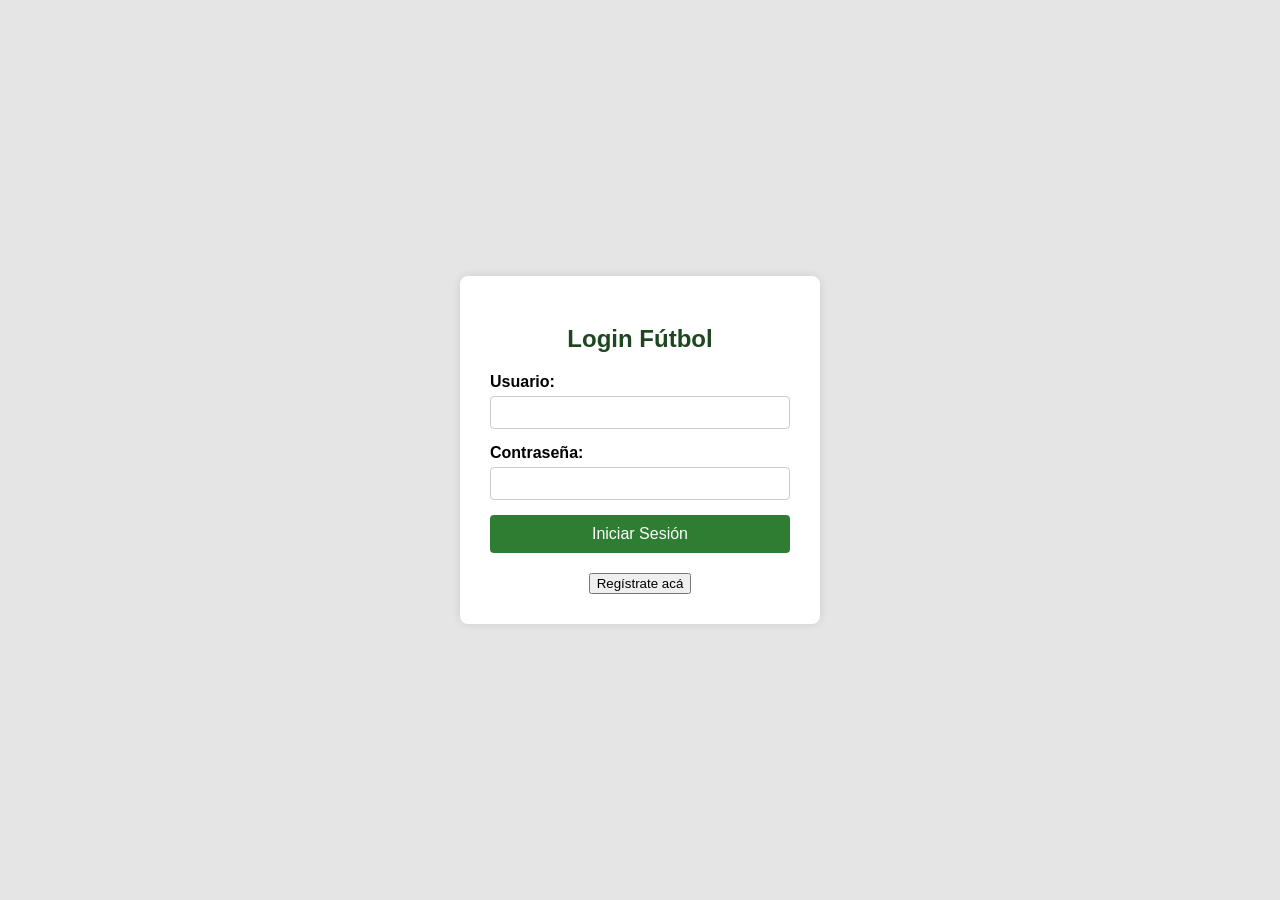
==== frontend/login.html @ b3dc2090 "Update login.html" ====
<!DOCTYPE html>
<html lang="es">
<head>
    <meta charset="UTF-8">
    <meta name="viewport" content="width=device-width, initial-scale=1.0">
    <title>Login - Higher or Lower Fútbol</title>

    <style>
        body {
            font-family: Arial, sans-serif;
            background-color: #e5e5e5;
            display: flex;
            justify-content: center;
            align-items: center;
            height: 100vh;
            margin: 0;
        }

        .contenedor {
            background-color: white;
            padding: 30px;
            border-radius: 8px;
            box-shadow: 0px 0px 10px rgba(0, 0, 0, 0.1);
            width: 300px;
            text-align: center;
        }

        h2 {
            color: #1e4620;
            margin-bottom: 20px;
        }

        .campo {
            margin-bottom: 15px;
            text-align: left;
        }

        label {
            display: block;
            margin-bottom: 5px;
            font-weight: bold;
        }

        input {
            width: 100%;
            padding: 8px;
            box-sizing: border-box;
            border: 1px solid #ccc;
            border-radius: 4px;
        }

        .btn-entrar {
            width: 100%;
            padding: 10px;
            background-color: #2e7d32;
            color: white;
            border: none;
            border-radius: 4px;
            font-size: 16px;
            cursor: pointer;
        }

        .btn-entrar:hover {
            background-color: #1e4620;
        }

        .mensaje-error {
            color: #c62828;
            margin-top: 15px;
            font-weight: bold;
        }

        .registro {
            margin-top: 20px;
            font-size: 14px;
        }

        .registro a {
            color: #2e7d32;
            text-decoration: none;
        }
    </style>
</head>

<body>

<div class="contenedor">
    <h2>Login Fútbol</h2>

    <form id="formularioLogin">
        <div class="campo">
            <label>Usuario:</label>
            <input type="text" id="inputUsuario" required>
        </div>

        <div class="campo">
            <label>Contraseña:</label>
            <input type="password" id="inputPassword" required>
        </div>

        <button type="submit" class="btn-entrar">Iniciar Sesión</button>
    </form>

    <p id="textoError" class="mensaje-error"></p>

    <div class="registro">
    <button class="btn-registro" onclick="location.href='#'">
        Regístrate acá
    </button>
</div>
</div>

<script>
document.getElementById('formularioLogin').addEventListener('submit', async (event) => {
    event.preventDefault();

    const usuario = document.getElementById('inputUsuario').value;
    const password = document.getElementById('inputPassword').value;
    const textoError = document.getElementById('textoError');

    textoError.textContent = "";

    try {
        const respuesta = await fetch('http://localhost:3000/api/login', {
            method: 'POST',
            headers: {
                'Content-Type': 'application/json'
            },
            body: JSON.stringify({ usuario, password })
        });

        const datos = await respuesta.json();

        if (respuesta.ok) {
            // LOGIN EXITOSO
            alert("Login correcto");
            console.log(datos);

            // ejemplo: redirigir
            // window.location.href = "juego.html";

        } else {
            // ERROR DEL SERVIDOR
            textoError.textContent = datos.mensaje || "Usuario o contraseña incorrectos";
        }

    } catch (error) {
        textoError.textContent = "Error de conexión con el servidor";
        console.error(error);
    }
});
</script>

</body>
</html>
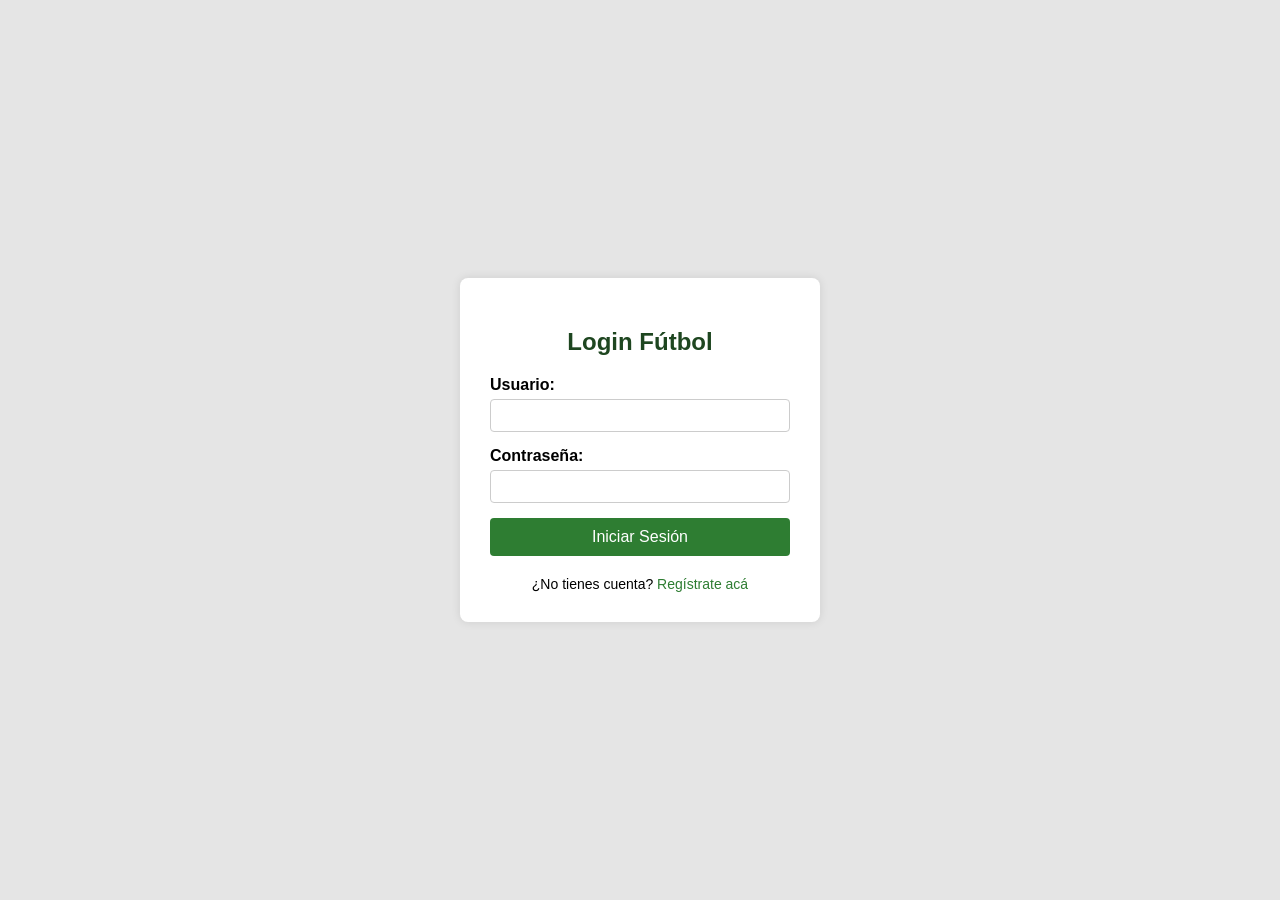
==== commit 093e9ee6: "Merge branch 'main' into JS" ====
--- a/frontend/login.html
+++ b/frontend/login.html
@@ -104,10 +104,8 @@
     <p id="textoError" class="mensaje-error"></p>
 
     <div class="registro">
-    <button class="btn-registro" onclick="location.href='#'">
-        Regístrate acá
-    </button>
-</div>
+        ¿No tienes cuenta? <a href="#">Regístrate acá</a>
+    </div>
 </div>
 
 <script>
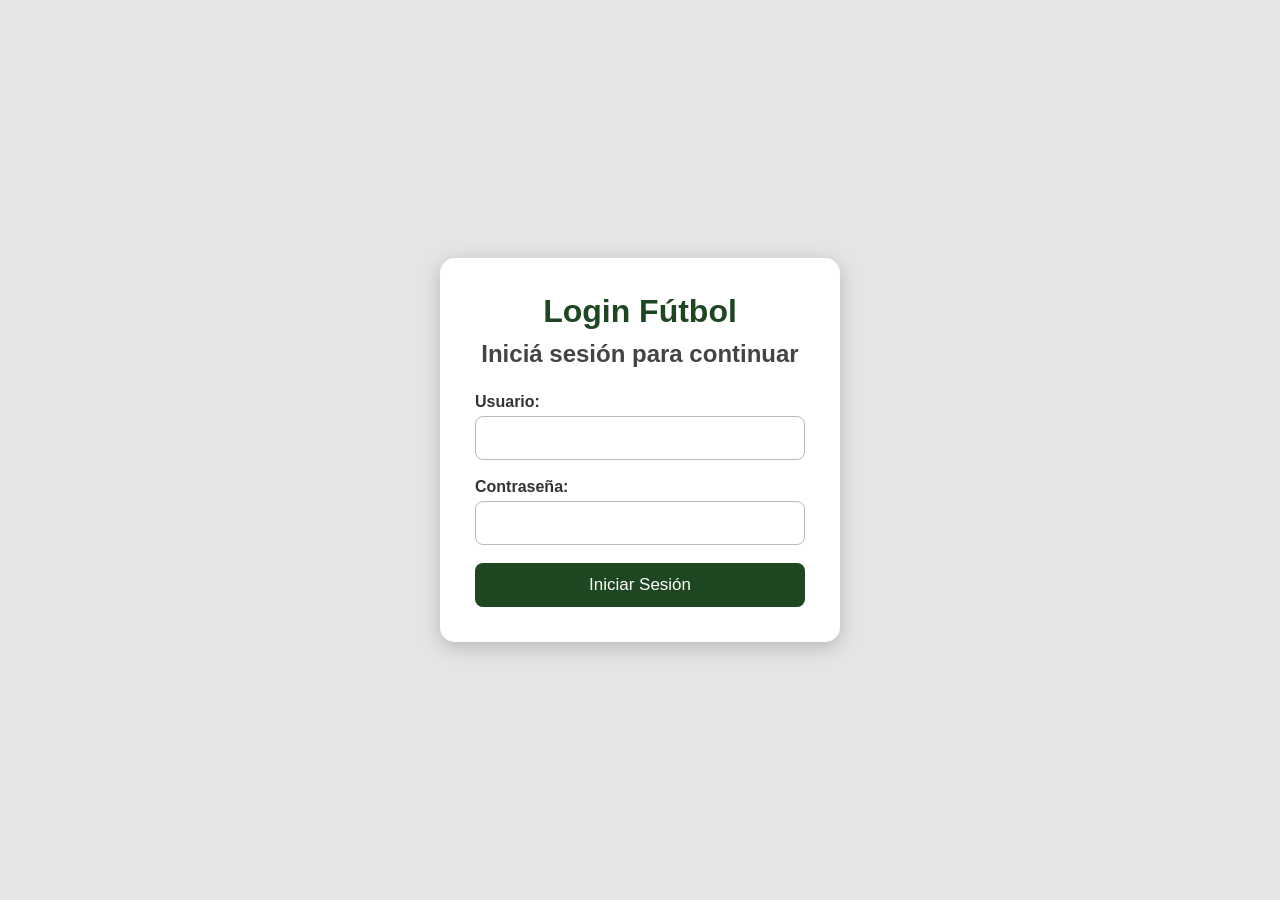
==== commit 4a39ed2d: "." ====
--- a/frontend/login.html
+++ b/frontend/login.html
@@ -1,153 +1,132 @@
 <!DOCTYPE html>
 <html lang="es">
 <head>
-    <meta charset="UTF-8">
-    <meta name="viewport" content="width=device-width, initial-scale=1.0">
-    <title>Login - Higher or Lower Fútbol</title>
+<meta charset="UTF-8">
+<meta name="viewport" content="width=device-width, initial-scale=1.0">
+<title>Login Fútbol</title>
+<style>
+* {
+    margin: 0;
+    padding: 0;
+    box-sizing: border-box;
+    font-family: Arial, Helvetica, sans-serif;
+}
 
-    <style>
-        body {
-            font-family: Arial, sans-serif;
-            background-color: #e5e5e5;
-            display: flex;
-            justify-content: center;
-            align-items: center;
-            height: 100vh;
-            margin: 0;
-        }
+body {
+    background: #e5e5e5;
+    display: flex;
+    justify-content: center;
+    align-items: center;
+    height: 100vh;
+}
 
-        .contenedor {
-            background-color: white;
-            padding: 30px;
-            border-radius: 8px;
-            box-shadow: 0px 0px 10px rgba(0, 0, 0, 0.1);
-            width: 300px;
-            text-align: center;
-        }
+.contenedor {
+    background: white;
+    width: 400px;
+    padding: 35px;
+    border-radius: 15px;
+    box-shadow: 0px 5px 20px rgba(0,0,0,0.2);
+    text-align: center;
+}
 
-        h2 {
-            color: #1e4620;
-            margin-bottom: 20px;
-        }
+h1 {
+    color: #1e4620;
+    margin-bottom: 10px;
+}
 
-        .campo {
-            margin-bottom: 15px;
-            text-align: left;
-        }
+h2 {
+    color: #444;
+    margin-bottom: 25px;
+}
 
-        label {
-            display: block;
-            margin-bottom: 5px;
-            font-weight: bold;
-        }
+form {
+    display: flex;
+    flex-direction: column;
+}
 
-        input {
-            width: 100%;
-            padding: 8px;
-            box-sizing: border-box;
-            border: 1px solid #ccc;
-            border-radius: 4px;
-        }
+label {
+    text-align: left;
+    margin-bottom: 5px;
+    font-weight: bold;
+    color: #333;
+}
 
-        .btn-entrar {
-            width: 100%;
-            padding: 10px;
-            background-color: #2e7d32;
-            color: white;
-            border: none;
-            border-radius: 4px;
-            font-size: 16px;
-            cursor: pointer;
-        }
+input {
+    padding: 12px;
+    margin-bottom: 18px;
+    border: 1px solid #bbb;
+    border-radius: 8px;
+    font-size: 16px;
+}
 
-        .btn-entrar:hover {
-            background-color: #1e4620;
-        }
+input:focus {
+    border: 2px solid #1e4620;
+    outline: none;
+}
 
-        .mensaje-error {
-            color: #c62828;
-            margin-top: 15px;
-            font-weight: bold;
-        }
+button {
+    background: #1e4620;
+    color: white;
+    border: none;
+    padding: 12px;
+    border-radius: 8px;
+    font-size: 17px;
+    cursor: pointer;
+    transition: 0.3s;
+}
 
-        .registro {
-            margin-top: 20px;
-            font-size: 14px;
-        }
+button:hover {
+    background: #2d6a31;
+}
 
-        .registro a {
-            color: #2e7d32;
-            text-decoration: none;
-        }
-    </style>
+p {
+    margin-top: 20px;
+}
+
+a {
+    color: #1e4620;
+    text-decoration: none;
+    font-weight: bold;
+}
+
+a:hover {
+    text-decoration: underline;
+}
+
+/* Botón de registro */
+.registro {
+    margin-top: 20px;
+}
+
+.btn-registro {
+    background: white;
+    color: #1e4620;
+    border: 2px solid #1e4620;
+    padding: 10px 20px;
+    border-radius: 8px;
+    font-size: 15px;
+    font-weight: bold;
+    cursor: pointer;
+    transition: 0.3s;
+}
+
+.btn-registro:hover {
+    background: #1e4620;
+    color: white;
+}
+</style>
 </head>
-
 <body>
 
 <div class="contenedor">
-    <h2>Login Fútbol</h2>
+    <h1>Login Fútbol</h1>
+    <h2>Iniciá sesión para continuar</h2>
 
-    <form id="formularioLogin">
-        <div class="campo">
-            <label>Usuario:</label>
-            <input type="text" id="inputUsuario" required>
-        </div>
+    <form action="#" method="POST">
+        <label for="usuario">Usuario:</label>
+        <input type="text" id="usuario" name="usuario" required>
 
-        <div class="campo">
-            <label>Contraseña:</label>
-            <input type="password" id="inputPassword" required>
-        </div>
+        <label for="contrasena">Contraseña:</label>
+        <input type="password" id="contrasena" name="contrasena" required>
 
-        <button type="submit" class="btn-entrar">Iniciar Sesión</button>
-    </form>
-
-    <p id="textoError" class="mensaje-error"></p>
-
-    <div class="registro">
-        ¿No tienes cuenta? <a href="#">Regístrate acá</a>
-    </div>
-</div>
-
-<script>
-document.getElementById('formularioLogin').addEventListener('submit', async (event) => {
-    event.preventDefault();
-
-    const usuario = document.getElementById('inputUsuario').value;
-    const password = document.getElementById('inputPassword').value;
-    const textoError = document.getElementById('textoError');
-
-    textoError.textContent = "";
-
-    try {
-        const respuesta = await fetch('http://localhost:3000/api/login', {
-            method: 'POST',
-            headers: {
-                'Content-Type': 'application/json'
-            },
-            body: JSON.stringify({ usuario, password })
-        });
-
-        const datos = await respuesta.json();
-
-        if (respuesta.ok) {
-            // LOGIN EXITOSO
-            alert("Login correcto");
-            console.log(datos);
-
-            // ejemplo: redirigir
-            // window.location.href = "juego.html";
-
-        } else {
-            // ERROR DEL SERVIDOR
-            textoError.textContent = datos.mensaje || "Usuario o contraseña incorrectos";
-        }
-
-    } catch (error) {
-        textoError.textContent = "Error de conexión con el servidor";
-        console.error(error);
-    }
-});
-</script>
-
-</body>
-</html>+        <button type="submit">Iniciar Sesión</button>
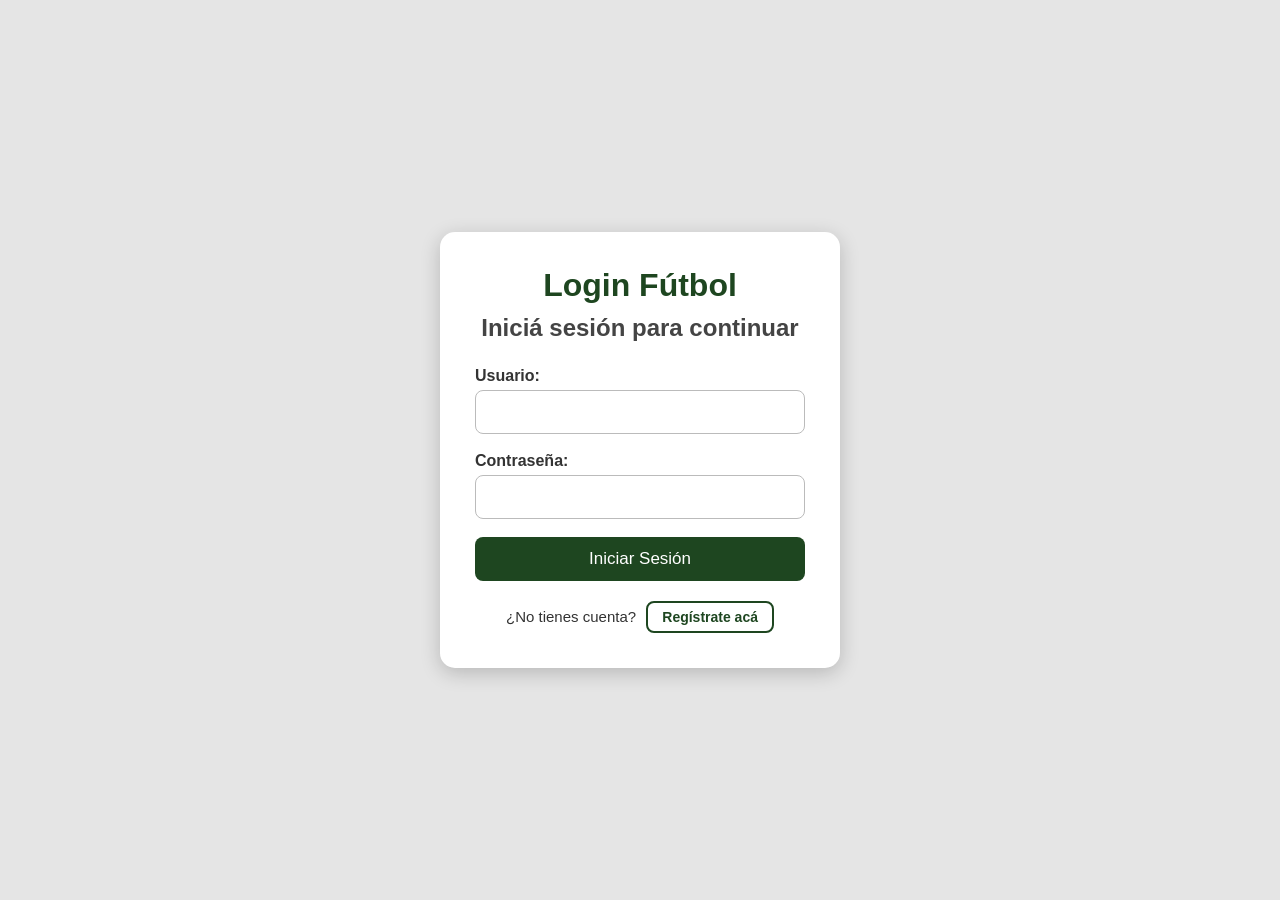
==== commit 8838f3f1: "Update login.html" ====
--- a/frontend/login.html
+++ b/frontend/login.html
@@ -93,18 +93,21 @@
     text-decoration: underline;
 }
 
-/* Botón de registro */
+/* Texto + botón de registro */
 .registro {
     margin-top: 20px;
+    font-size: 15px;
+    color: #333;
 }
 
 .btn-registro {
     background: white;
     color: #1e4620;
     border: 2px solid #1e4620;
-    padding: 10px 20px;
+    padding: 6px 14px;
+    margin-left: 6px;
     border-radius: 8px;
-    font-size: 15px;
+    font-size: 14px;
     font-weight: bold;
     cursor: pointer;
     transition: 0.3s;
@@ -129,4 +132,14 @@
         <label for="contrasena">Contraseña:</label>
         <input type="password" id="contrasena" name="contrasena" required>
 
-        <button type="submit">Iniciar Sesión</button>+        <button type="submit">Iniciar Sesión</button>
+    </form>
+
+    <div class="registro">
+        ¿No tienes cuenta? 
+        <button class="btn-registro" onclick="location.href='registro.html'">Regístrate acá</button>
+    </div>
+</div>
+
+</body>
+</html>
